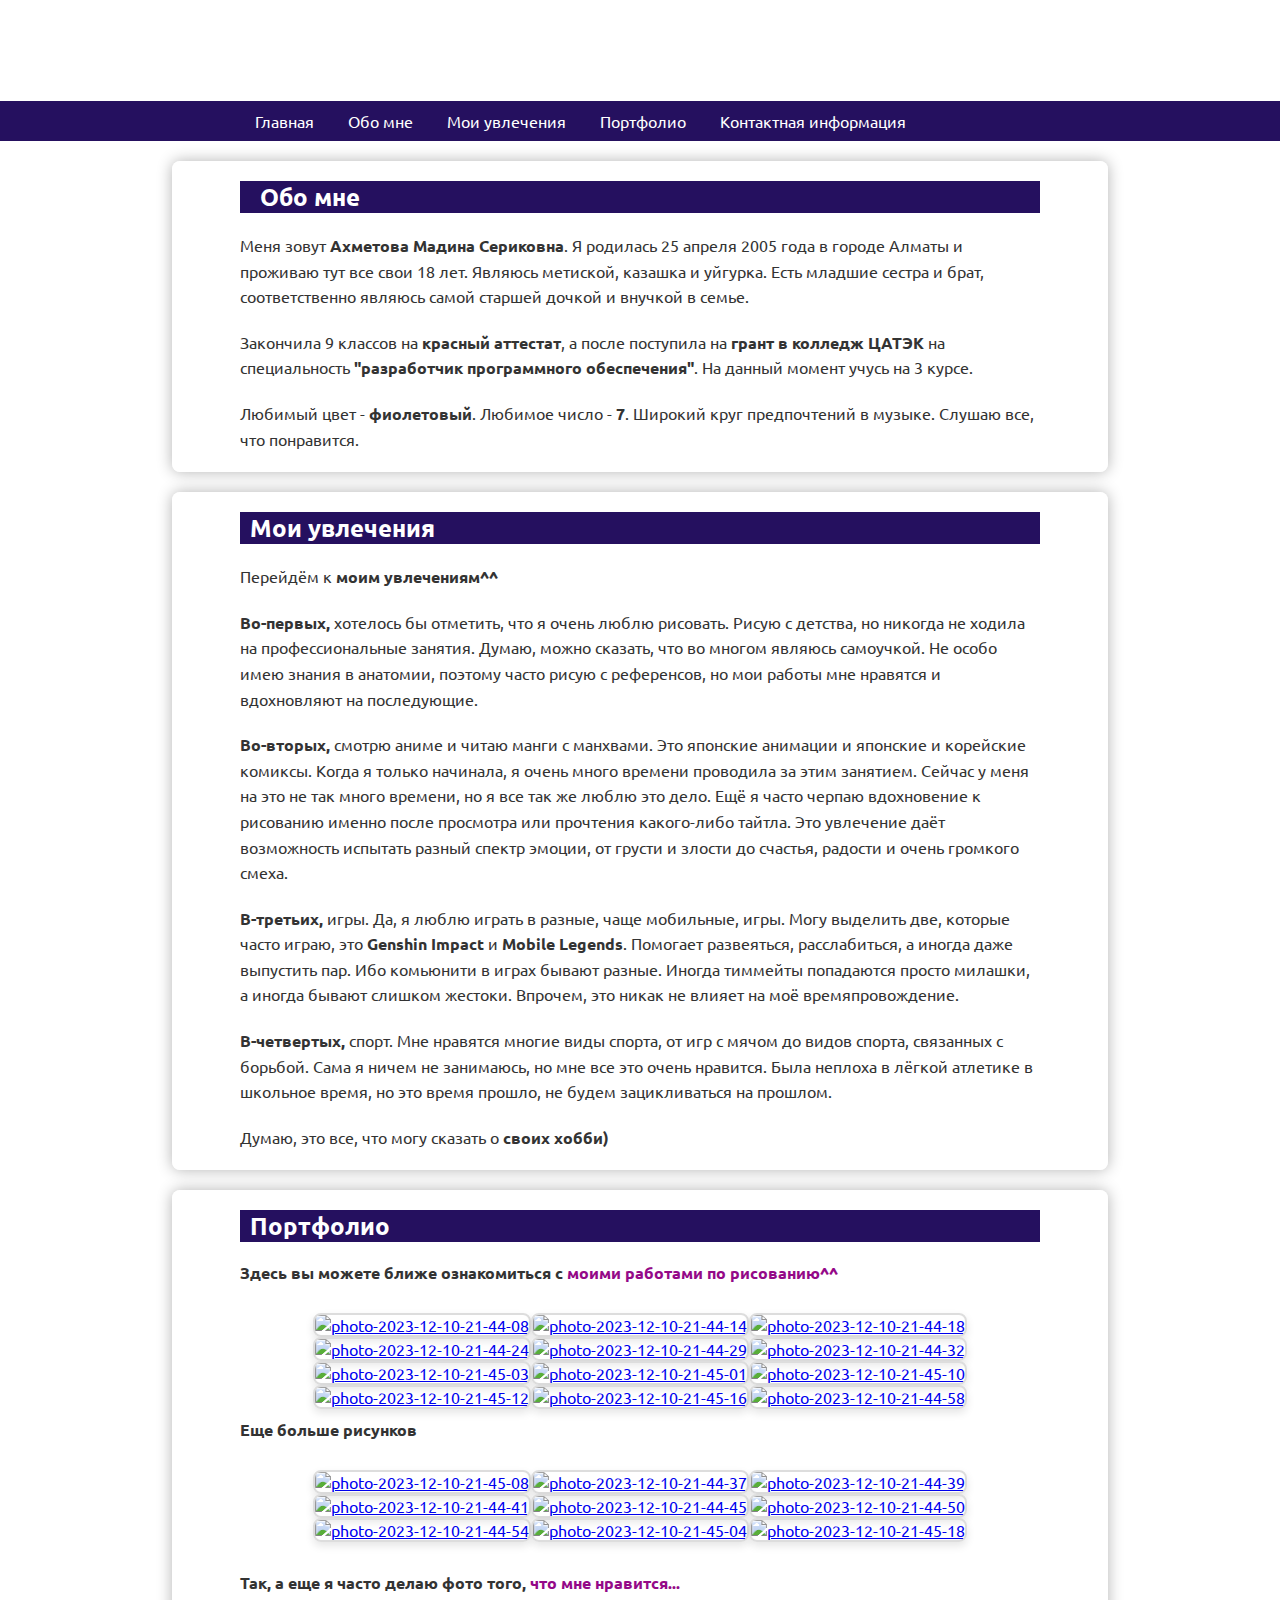
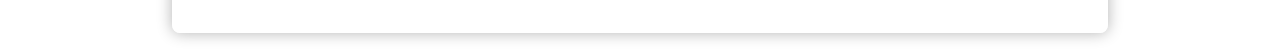
==== index.html @ 6e375db9 "Add files via upload" ====
<!DOCTYPE html>
<html lang="en">
<head>
    <meta charset="UTF-8">
    <meta name="viewport" content="width=device-width, initial-scale=1.0">
    <link rel="stylesheet" href="/style.css">
    <link rel="preconnect" href="https://fonts.googleapis.com">
    <link rel="preconnect" href="https://fonts.gstatic.com" crossorigin>
    <link href="https://fonts.googleapis.com/css2?family=Barlow:wght@200&family=Ubuntu:wght@300&display=swap" rel="stylesheet">
    <title>MadiSite</title>
    <style>
        *,
        ::after,
        ::before {
            margin: 0;
            padding: 0;
        }

        body {
            font-family: 'Barlow', sans-serif;
            font-family: 'Ubuntu', sans-serif;
            margin: 0;
            padding: 0;
            background-image: url(https://storage.picsave.pp.ua/cluster1/origin/8ccb4ec4225b290726ae9be975220ff4.jpg);
            background-size: cover;
            background-position: center;
            background-attachment: fixed;
            color: #333333;
        }

        header, nav, section {
            margin: 0;
        }

        .container {
            max-width: 800px;
            margin: 0 auto;
        }
    </style>
</head>
<body>
    <div class="main-container">
        <header>
            <div class="start">
                <a name="header"></a>
                <h1>Welcome To My Site!</h1>
                <p>Здесь вы можете ознакомиться с информацией обо мне^^</p>
            </div>
        </header>
        <nav>
            <div class="container">
                <div class="nav-sticky">
                    <a href="#header">Главная</a>
                    <a href="#aboutme">Обо мне</a>
                    <a href="#hobbies">Мои увлечения</a>
                    <a href="#portfolio">Портфолио</a>
                    <a href="">Контактная информация</a>
                </div>
            </div>
        </nav>
        <section class="aboutMe">
            <div class="container">
                <div class="section1">
                    <a name="aboutme"></a>
                    <img src="https://i.ibb.co.com/LPTYvsm/msg1839695130-19694.jpg" alt="">
                    <h2>Обо мне</h2><br>
                    <p>Меня зовут <b>Ахметова Мадина Сериковна</b>. Я родилась 25 апреля 2005 года в городе Алматы и проживаю тут все свои 18 лет. Являюсь метиской, казашка и уйгурка. Есть младшие сестра и брат, соответственно являюсь самой старшей дочкой и внучкой в семье. </p><br>
                    <p>Закончила 9 классов на <b>красный аттестат</b>, а после поступила на <b>грант в колледж ЦАТЭК</b> на специальность <b>"разработчик программного обеспечения"</b>. На данный момент учусь на 3 курсе.</p><br>
                    <p>Любимый цвет - <b>фиолетовый</b>. Любимое число - <b>7</b>. Широкий круг предпочтений в музыке. Слушаю все, что понравится.</p>
                </div>
            </div>
        </section>
        <section class="myHobbies">
            <div class="container">
                <div class="section2">
                    <a name="hobbies"></a>
                    <h2>Мои увлечения</h2><br>
                    <p>Перейдём к <b>моим увлечениям^^</b></p><br>
                    <p><b>Во-первых,</b> хотелось бы отметить, что я очень люблю рисовать. Рисую с детства,  но никогда не ходила на профессиональные занятия. Думаю, можно сказать, что во многом являюсь самоучкой. Не особо имею знания в анатомии, поэтому часто рисую с референсов, но мои работы мне нравятся и вдохновляют на последующие.</p><br>
                    <p><b>Во-вторых,</b> смотрю аниме и читаю манги с манхвами. Это японские анимации и японские и корейские комиксы. Когда я только начинала, я очень много времени проводила за этим занятием. Сейчас у меня на это не так много времени, но я все так же люблю это дело. Ещё я часто черпаю вдохновение к рисованию именно после просмотра или прочтения какого-либо тайтла. Это увлечение даёт возможность испытать разный спектр эмоции, от грусти и злости до счастья, радости и очень громкого смеха.</p><br>
                    <p><b>В-третьих,</b> игры. Да, я люблю играть в разные, чаще мобильные, игры. Могу выделить две, которые часто играю, это <b>Genshin Impact</b> и <b>Mobile Legends</b>. Помогает развеяться, расслабиться, а иногда даже выпустить пар. Ибо комьюнити в играх бывают разные. Иногда тиммейты попадаются просто милашки, а иногда бывают слишком жестоки. Впрочем,  это никак не влияет на моё времяпровождение.</p><br>
                    <p><b>В-четвертых,</b> спорт. Мне нравятся многие виды спорта, от игр с мячом до видов спорта, связанных с борьбой. Сама я ничем не занимаюсь, но мне все это очень нравится. Была неплоха в лёгкой атлетике в школьное время, но это время прошло, не будем зацикливаться на прошлом.</p><br>
                    <p>Думаю, это все, что могу сказать о <b>своих хобби)</b></p>
                </div>
            </div>
        </section>
        <section class="portfolio">
            <div class="container">
                <div class="section3">
                    <a name="portfolio"></a>
                    <h2>Портфолио</h2><br>
                    <h4>Здесь вы можете ближе ознакомиться с <span style="color: #940988;">моими работами по рисованию^^</span></h4><br>
                    <div class="galleryOne">
                        <a href="https://ibb.co.com/3FRXvdN"><img src="https://i.ibb.co.com/jwJKzfM/photo-2023-12-10-21-44-08.jpg" alt="photo-2023-12-10-21-44-08"></a>
                        <a href="https://ibb.co.com/hLr9Zsb"><img src="https://i.ibb.co.com/QphQC9L/photo-2023-12-10-21-44-14.jpg" alt="photo-2023-12-10-21-44-14"></a>
                        <a href="https://ibb.co.com/G3V19DJ"><img src="https://i.ibb.co.com/sJFDC4P/photo-2023-12-10-21-44-18.jpg" alt="photo-2023-12-10-21-44-18"></a>
                        <a href="https://ibb.co.com/KrSczLb"><img src="https://i.ibb.co.com/4V3wgYK/photo-2023-12-10-21-44-24.jpg" alt="photo-2023-12-10-21-44-24"></a>
                        <a href="https://ibb.co.com/BCTShPD"><img src="https://i.ibb.co.com/ZMckQJs/photo-2023-12-10-21-44-29.jpg" alt="photo-2023-12-10-21-44-29"></a>
                        <a href="https://ibb.co.com/d4qVRBn"><img src="https://i.ibb.co.com/b5ZCk1p/photo-2023-12-10-21-44-32.jpg" alt="photo-2023-12-10-21-44-32"></a>
                        <a href="https://ibb.co.com/2sVt7sD"><img src="https://i.ibb.co.com/rc86GcC/photo-2023-12-10-21-45-03.jpg" alt="photo-2023-12-10-21-45-03"></a>
                        <a href="https://ibb.co.com/8cHqb8k"><img src="https://i.ibb.co.com/NSM5rYR/photo-2023-12-10-21-45-01.jpg" alt="photo-2023-12-10-21-45-01"></a>
                        <a href="https://ibb.co.com/TTVrGHM"><img src="https://i.ibb.co.com/kyRMTh2/photo-2023-12-10-21-45-10.jpg" alt="photo-2023-12-10-21-45-10"></a>
                        <a href="https://ibb.co.com/dMPx232"><img src="https://i.ibb.co.com/nm7tcVc/photo-2023-12-10-21-45-12.jpg" alt="photo-2023-12-10-21-45-12"></a>
                        <a href="https://ibb.co.com/HX2h7V2"><img src="https://i.ibb.co.com/vDBX1HB/photo-2023-12-10-21-45-16.jpg" alt="photo-2023-12-10-21-45-16"></a>
                        <a href="https://ibb.co.com/QQLXwst"><img src="https://i.ibb.co.com/yPtVjL7/photo-2023-12-10-21-44-58.jpg" alt="photo-2023-12-10-21-44-58"></a>
                    </div>
                    <h4>Еще больше рисунков</h4><br>
                    <div class="galleryTwo">
                        <a href="https://ibb.co.com/qprmQW7"><img src="https://i.ibb.co.com/L1Z97JY/photo-2023-12-10-21-45-08.jpg" alt="photo-2023-12-10-21-45-08"></a>
                        <a href="https://ibb.co.com/D4m4D0F"><img src="https://i.ibb.co.com/5TCTWb3/photo-2023-12-10-21-44-37.jpg" alt="photo-2023-12-10-21-44-37"></a>
                        <a href="https://ibb.co.com/jH4CMt0"><img src="https://i.ibb.co.com/M9NzVdw/photo-2023-12-10-21-44-39.jpg" alt="photo-2023-12-10-21-44-39"></a>
                        <a href="https://ibb.co.com/gSFt5SY"><img src="https://i.ibb.co.com/HtpGWtZ/photo-2023-12-10-21-44-41.jpg" alt="photo-2023-12-10-21-44-41"></a>
                        <a href="https://ibb.co.com/B4Zrtx6"><img src="https://i.ibb.co.com/8z5d0px/photo-2023-12-10-21-44-45.jpg" alt="photo-2023-12-10-21-44-45"></a>
                        <a href="https://ibb.co.com/ZYcQrPz"><img src="https://i.ibb.co.com/P912ynG/photo-2023-12-10-21-44-50.jpg" alt="photo-2023-12-10-21-44-50"></a>
                        <a href="https://ibb.co.com/B41GN9z"><img src="https://i.ibb.co.com/DGqYpZV/photo-2023-12-10-21-44-54.jpg" alt="photo-2023-12-10-21-44-54"></a>
                        <a href="https://ibb.co.com/VwRgFHv"><img src="https://i.ibb.co.com/1z1rCs9/photo-2023-12-10-21-45-04.jpg" alt="photo-2023-12-10-21-45-04"></a>
                        <a href="https://ibb.co.com/2YjGmjv"><img src="https://i.ibb.co.com/FqBRNB5/photo-2023-12-10-21-45-18.jpg" alt="photo-2023-12-10-21-45-18"></a>
                    </div><br>
                    <h4>Так, а еще я часто делаю фото того, <span style="color: #940988;">что мне нравится...</span></h4><br>
                    <div class="galleryThree">
                        
                    </div>
                </div>
            </div>
        </section>
    </div>
</body>
</html>
---- style.css ----
header {
    color: #fff;
    text-align: center;
    padding: 20px;
}

nav {
    background-color: #25105f;
    color: #fff;
    padding: 10px;
    position: sticky;
    top: 0;
    z-index: 100;
    margin: 0!important;
}

nav a {
    color: #fff;
    text-decoration: none;
    margin: 0 15px;
}

nav a:hover {
    color: skyblue;
}

.aboutMe, .myHobbies, .portfolio{
    width: 70%;
    margin: 20px auto;
    background-color: #ffffffbd;
    padding: 20px;
    border-radius: 8px;
    box-shadow: 0 0 15px rgba(0, 0, 0, 0.301);
}

.aboutMe h2, .myHobbies h2, .portfolio h2 {
    background-color: #25105f;
    color: #fff;
    padding: 0 10px;
}

.aboutMe p, .myHobbies p {
    line-height: 1.6;
}

.section1 img {
    float: left;
    margin-top: 30px;
    margin-right: 20px;
    border-radius: 30%;
    box-shadow: 0 0 15px rgba(31, 14, 107, 0.623);
}

.galleryOne, .galleryTwo {
    display: flex;
    flex-wrap: wrap;
    justify-content: center;
}

.galleryOne, .galleryTwo {
    margin: 10px;
    text-decoration: none;
    transition: transform 0.5s ease-in-out;
}

.galleryOne img {
    max-width: 250px;
    height: auto;
    border: 2px solid #ddd;
    border-radius: 8px;
    box-shadow: 0 4px 8px rgba(0, 0, 0, 0.1);
}

.galleryTwo img {
    max-width: 250px;
    height: auto;
    border: 2px solid #ddd;
    border-radius: 8px;
    box-shadow: 0 4px 8px rgba(0, 0, 0, 0.1);
}

.galleryOne a:hover, .galleryTwo a:hover{
    transform: scale(1.1);
}

/* span {
    color: #940988;
} */

footer {
    text-align: center;
    padding: 20px;
    background-color: #333;
    color: #fff;
}
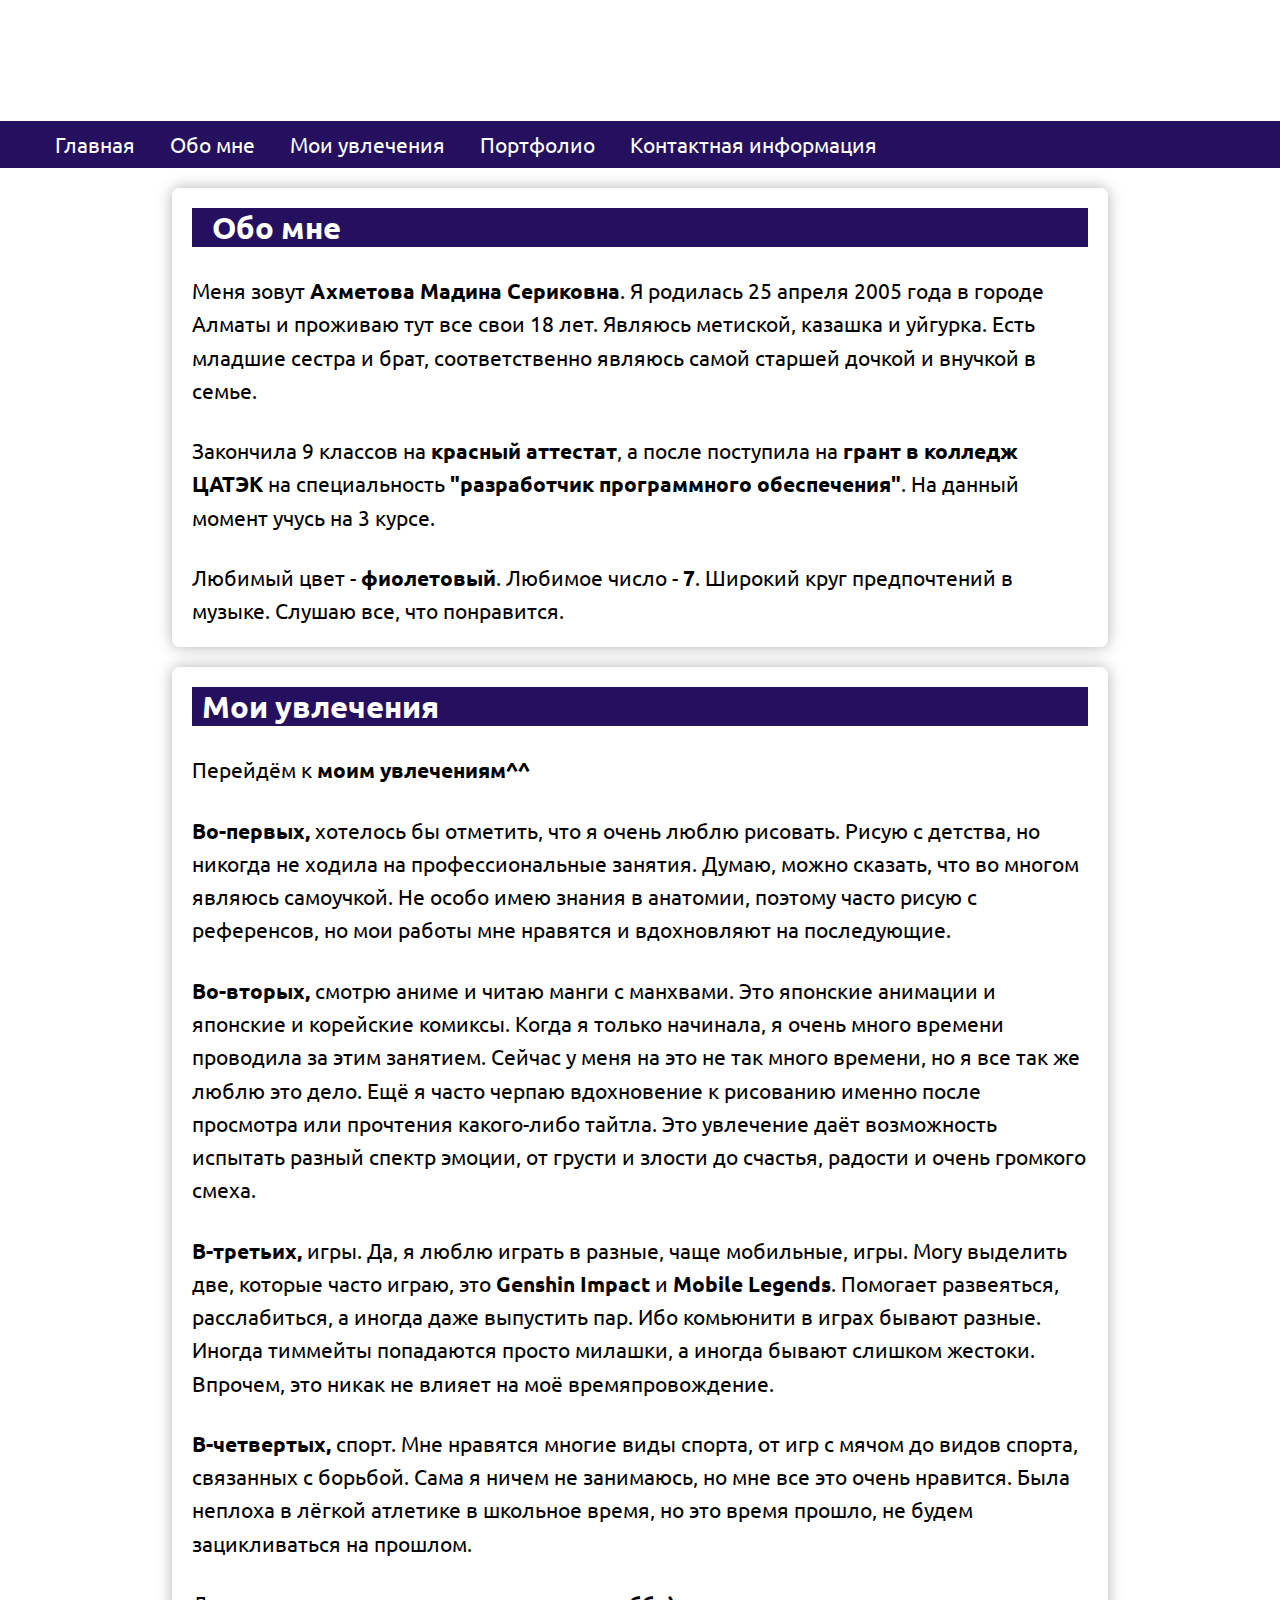
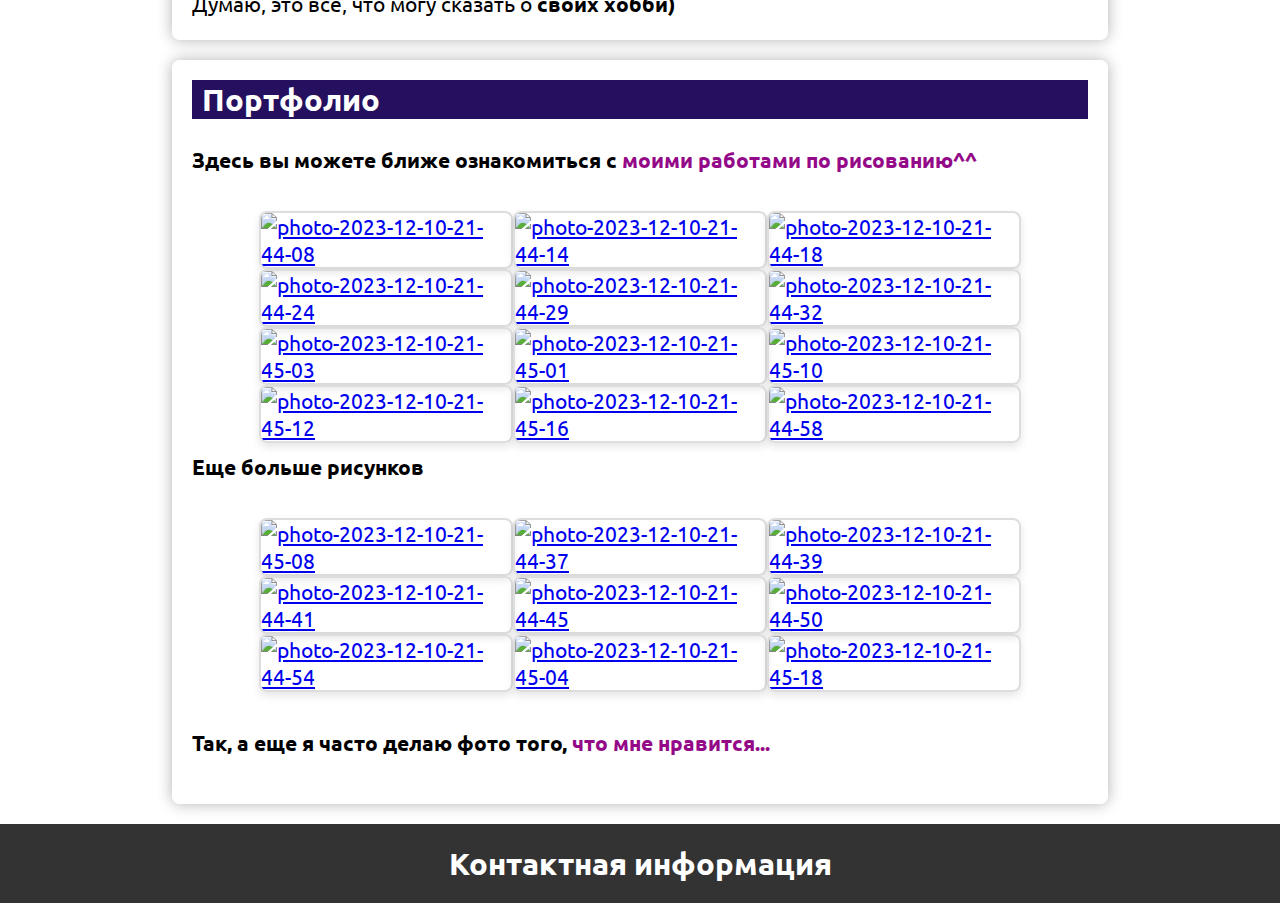
==== commit 7f6dda82: "Update index.html" ====
--- a/index.html
+++ b/index.html
@@ -6,7 +6,7 @@
     <link rel="stylesheet" href="/style.css">
     <link rel="preconnect" href="https://fonts.googleapis.com">
     <link rel="preconnect" href="https://fonts.gstatic.com" crossorigin>
-    <link href="https://fonts.googleapis.com/css2?family=Barlow:wght@200&family=Ubuntu:wght@300&display=swap" rel="stylesheet">
+    <link href="https://fonts.googleapis.com/css2?family=Barlow:wght@200;400;500&family=Nunito:wght@300&family=Ubuntu:wght@300&display=swap" rel="stylesheet">
     <title>MadiSite</title>
     <style>
         *,
@@ -18,14 +18,16 @@
 
         body {
             font-family: 'Barlow', sans-serif;
+            font-family: 'Nunito', sans-serif;
             font-family: 'Ubuntu', sans-serif;
             margin: 0;
             padding: 0;
             background-image: url(https://storage.picsave.pp.ua/cluster1/origin/8ccb4ec4225b290726ae9be975220ff4.jpg);
+            font-size: 1.3em;
             background-size: cover;
             background-position: center;
             background-attachment: fixed;
-            color: #333333;
+            color: #000000;
         }
 
         header, nav, section {
@@ -33,7 +35,7 @@
         }
 
         .container {
-            max-width: 800px;
+            max-width: 1200px;
             margin: 0 auto;
         }
     </style>
@@ -54,7 +56,7 @@
                     <a href="#aboutme">Обо мне</a>
                     <a href="#hobbies">Мои увлечения</a>
                     <a href="#portfolio">Портфолио</a>
-                    <a href="">Контактная информация</a>
+                    <a href="#contact">Контактная информация</a>
                 </div>
             </div>
         </nav>
@@ -123,6 +125,16 @@
                 </div>
             </div>
         </section>
+
+        <footer>
+            <div class="end">
+                <div class="container">
+                    <a name="contact"></a>
+                    <h2>Контактная информация</h2>
+                    
+                </div>
+            </div>
+        </footer>
     </div>
 </body>
-</html>+</html>
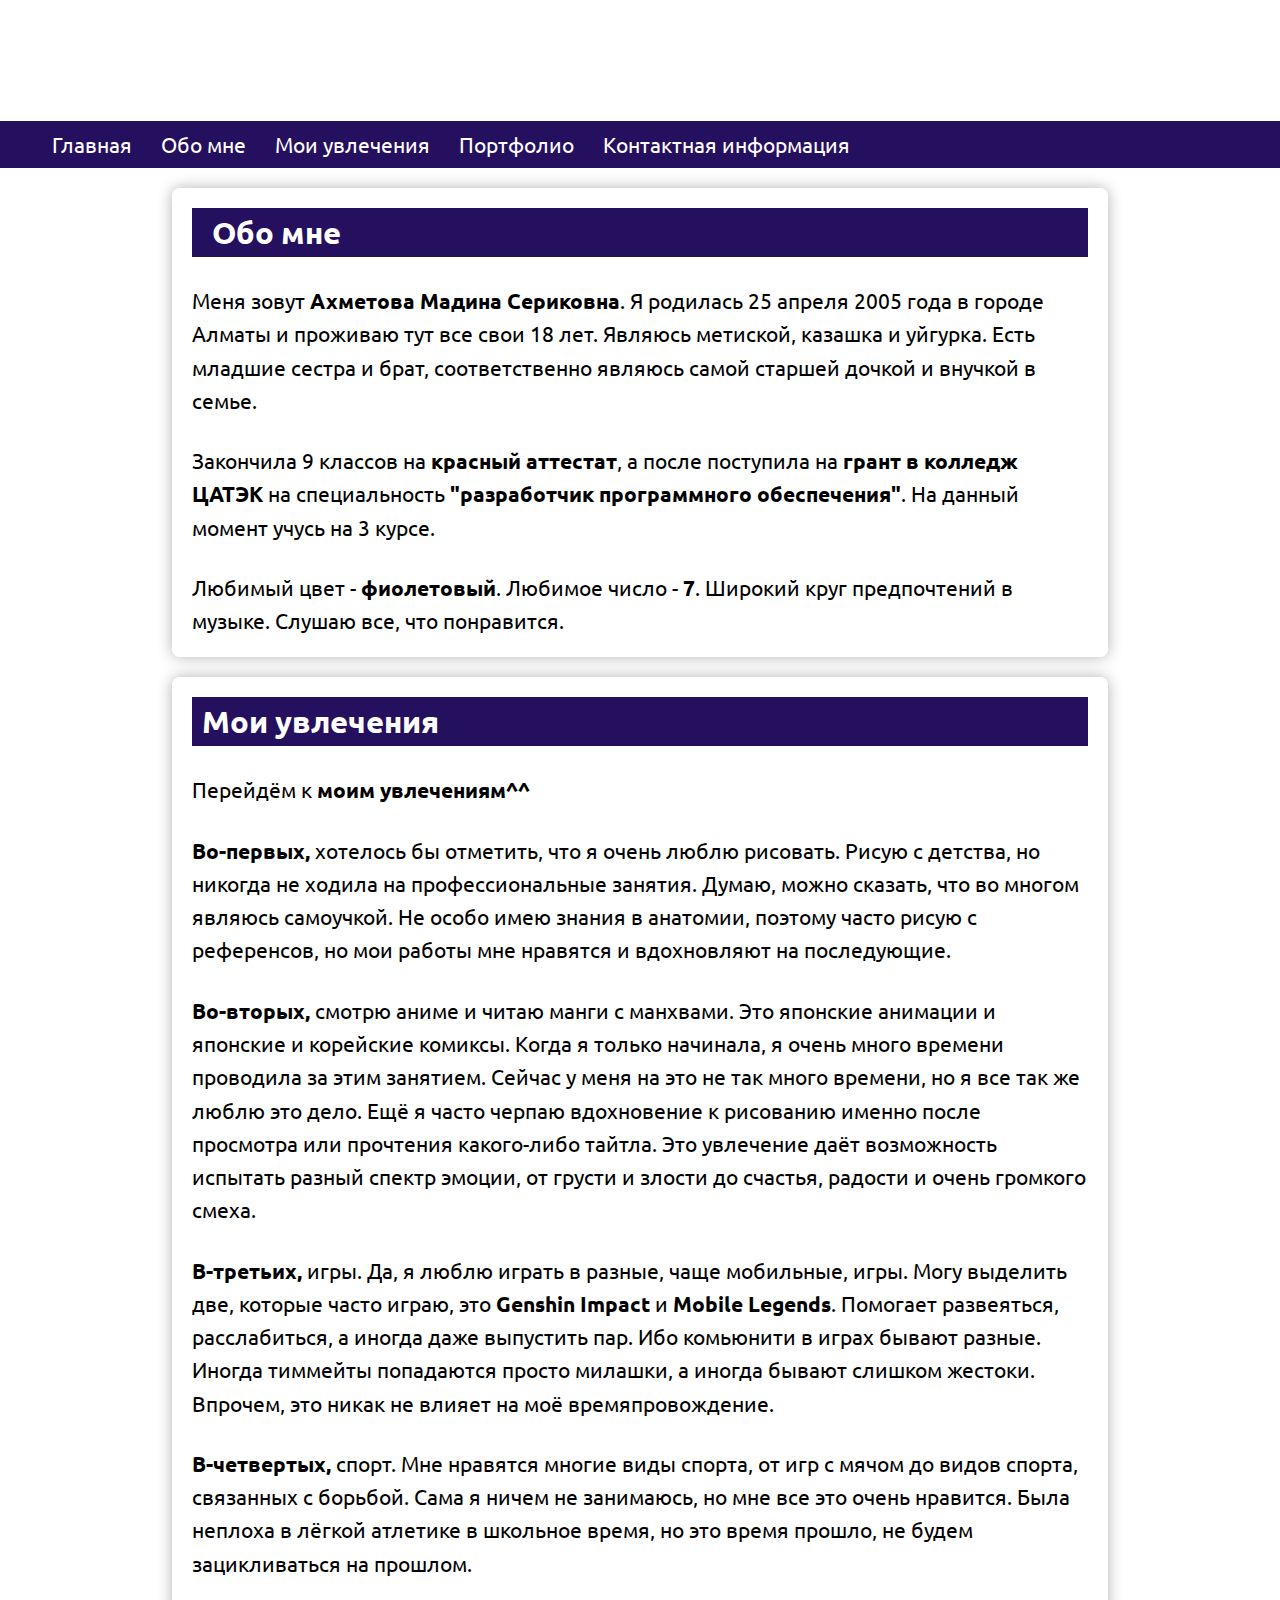
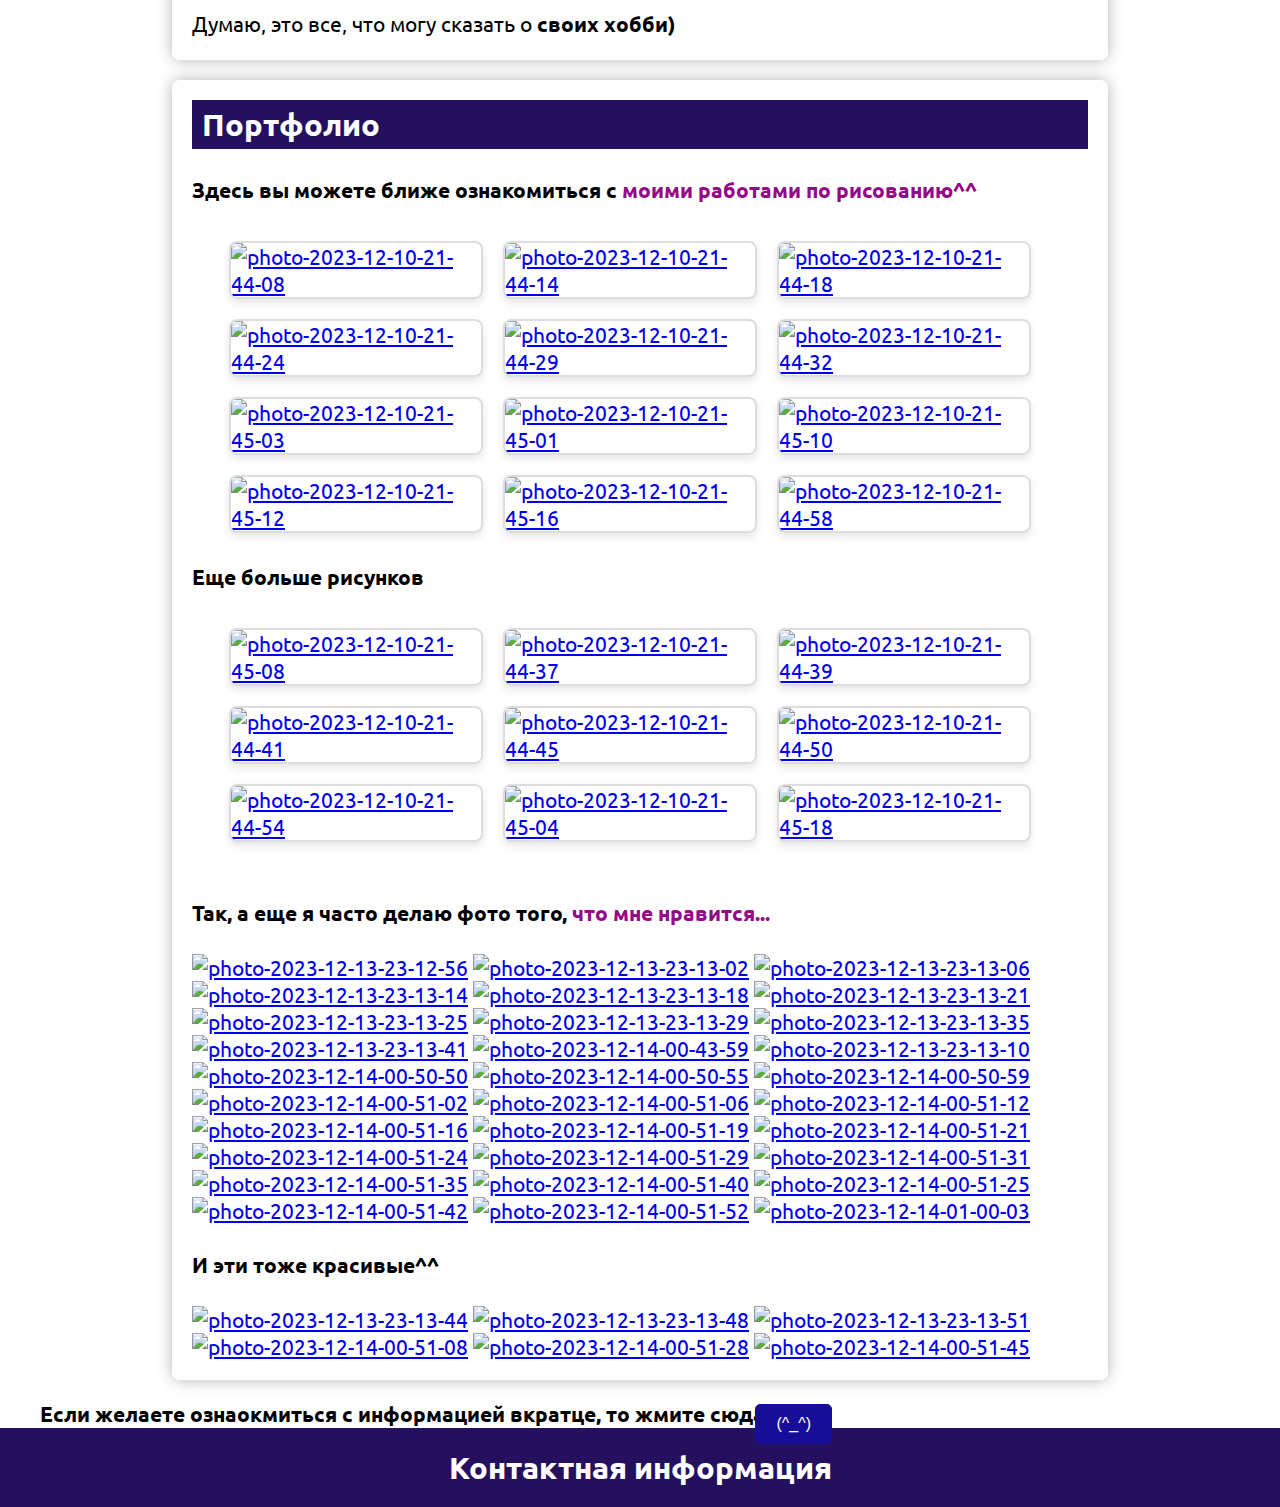
==== commit b0e4d9ad: "Update index.html" ====
--- a/index.html
+++ b/index.html
@@ -38,6 +38,25 @@
             max-width: 1200px;
             margin: 0 auto;
         }
+
+        button {
+            position: absolute;
+            top: 15%;
+            right: 35%;
+            padding: 10px 20px;
+            font-size: 16px;
+            background-color: #160d99;
+            color: white;
+            border: 1px solid #160d99;
+            border-radius: 5px;
+            cursor: pointer;
+            transition: 0.5s;
+        }
+
+        button:hover {
+            background-color: #3c3692; 
+            transform: scale(1.05);
+        }
     </style>
 </head>
 <body>
@@ -80,7 +99,7 @@
                     <p>Перейдём к <b>моим увлечениям^^</b></p><br>
                     <p><b>Во-первых,</b> хотелось бы отметить, что я очень люблю рисовать. Рисую с детства,  но никогда не ходила на профессиональные занятия. Думаю, можно сказать, что во многом являюсь самоучкой. Не особо имею знания в анатомии, поэтому часто рисую с референсов, но мои работы мне нравятся и вдохновляют на последующие.</p><br>
                     <p><b>Во-вторых,</b> смотрю аниме и читаю манги с манхвами. Это японские анимации и японские и корейские комиксы. Когда я только начинала, я очень много времени проводила за этим занятием. Сейчас у меня на это не так много времени, но я все так же люблю это дело. Ещё я часто черпаю вдохновение к рисованию именно после просмотра или прочтения какого-либо тайтла. Это увлечение даёт возможность испытать разный спектр эмоции, от грусти и злости до счастья, радости и очень громкого смеха.</p><br>
-                    <p><b>В-третьих,</b> игры. Да, я люблю играть в разные, чаще мобильные, игры. Могу выделить две, которые часто играю, это <b>Genshin Impact</b> и <b>Mobile Legends</b>. Помогает развеяться, расслабиться, а иногда даже выпустить пар. Ибо комьюнити в играх бывают разные. Иногда тиммейты попадаются просто милашки, а иногда бывают слишком жестоки. Впрочем,  это никак не влияет на моё времяпровождение.</p><br>
+                    <p><b>В-третьих,</b> игры. Да, я люблю играть в разные, чаще мобильные, игры. Могу выделить две, которые часто играю, это <span id="firstG"><b>Genshin Impact</b></span> и <span id="secondG"><b>Mobile Legends</b></span>. Помогает развеяться, расслабиться, а иногда даже выпустить пар. Ибо комьюнити в играх бывают разные. Иногда тиммейты попадаются просто милашки, а иногда бывают слишком жестоки. Впрочем,  это никак не влияет на моё времяпровождение.</p><br>
                     <p><b>В-четвертых,</b> спорт. Мне нравятся многие виды спорта, от игр с мячом до видов спорта, связанных с борьбой. Сама я ничем не занимаюсь, но мне все это очень нравится. Была неплоха в лёгкой атлетике в школьное время, но это время прошло, не будем зацикливаться на прошлом.</p><br>
                     <p>Думаю, это все, что могу сказать о <b>своих хобби)</b></p>
                 </div>
@@ -120,12 +139,54 @@
                     </div><br>
                     <h4>Так, а еще я часто делаю фото того, <span style="color: #940988;">что мне нравится...</span></h4><br>
                     <div class="galleryThree">
-                        
+                        <a href="https://ibb.co.com/hMT35rY"><img src="https://i.ibb.co.com/59JbDCK/photo-2023-12-13-23-12-56.jpg" alt="photo-2023-12-13-23-12-56"></a>
+                        <a href="https://ibb.co.com/SNHx9Tk"><img src="https://i.ibb.co.com/hsrMt5G/photo-2023-12-13-23-13-02.jpg" alt="photo-2023-12-13-23-13-02"></a>
+                        <a href="https://ibb.co.com/BPNVrDN"><img src="https://i.ibb.co.com/Ct25Md2/photo-2023-12-13-23-13-06.jpg" alt="photo-2023-12-13-23-13-06"></a>
+                        <a href="https://ibb.co.com/YTDTnGs"><img src="https://i.ibb.co.com/Qj8jSGw/photo-2023-12-13-23-13-14.jpg" alt="photo-2023-12-13-23-13-14"></a>
+                        <a href="https://ibb.co.com/BKz6jHN"><img src="https://i.ibb.co.com/Tqv0RDL/photo-2023-12-13-23-13-18.jpg" alt="photo-2023-12-13-23-13-18"></a>
+                        <a href="https://ibb.co.com/gSwBHSt"><img src="https://i.ibb.co.com/sKQMkKs/photo-2023-12-13-23-13-21.jpg" alt="photo-2023-12-13-23-13-21"></a>
+                        <a href="https://ibb.co.com/9bYhM15"><img src="https://i.ibb.co.com/k4cJdwC/photo-2023-12-13-23-13-25.jpg" alt="photo-2023-12-13-23-13-25"></a>
+                        <a href="https://ibb.co.com/hFXsTNS"><img src="https://i.ibb.co.com/s95jX4Z/photo-2023-12-13-23-13-29.jpg" alt="photo-2023-12-13-23-13-29"></a>
+                        <a href="https://ibb.co.com/YtdrwL0"><img src="https://i.ibb.co.com/gDWnhR4/photo-2023-12-13-23-13-35.jpg" alt="photo-2023-12-13-23-13-35"></a>
+                        <a href="https://ibb.co.com/JxvbXsk"><img src="https://i.ibb.co.com/LQxq4Zp/photo-2023-12-13-23-13-41.jpg" alt="photo-2023-12-13-23-13-41"></a>
+                        <a href="https://ibb.co.com/w7pVHVC"><img src="https://i.ibb.co.com/kJqjnj0/photo-2023-12-14-00-43-59.jpg" alt="photo-2023-12-14-00-43-59"></a>
+                        <a href="https://ibb.co.com/GPVBzVX"><img src="https://i.ibb.co.com/cTNM4NP/photo-2023-12-13-23-13-10.jpg" alt="photo-2023-12-13-23-13-10"></a>
+                        <a href="https://ibb.co.com/YXmDNxf"><img src="https://i.ibb.co.com/PMKTrd1/photo-2023-12-14-00-50-50.jpg" alt="photo-2023-12-14-00-50-50"></a>
+                        <a href="https://ibb.co.com/64KY7Lf"><img src="https://i.ibb.co.com/Q6W93t1/photo-2023-12-14-00-50-55.jpg" alt="photo-2023-12-14-00-50-55"></a>
+                        <a href="https://ibb.co.com/TYyxy56"><img src="https://i.ibb.co.com/sb7d7rn/photo-2023-12-14-00-50-59.jpg" alt="photo-2023-12-14-00-50-59"></a>
+                        <a href="https://ibb.co.com/hC8JjVS"><img src="https://i.ibb.co.com/SJv48Bz/photo-2023-12-14-00-51-02.jpg" alt="photo-2023-12-14-00-51-02"></a>
+                        <a href="https://ibb.co.com/ThCmQZk"><img src="https://i.ibb.co.com/ryW4Bgm/photo-2023-12-14-00-51-06.jpg" alt="photo-2023-12-14-00-51-06"></a>
+                        <a href="https://ibb.co.com/WcsLQk2"><img src="https://i.ibb.co.com/2j5Twvk/photo-2023-12-14-00-51-12.jpg" alt="photo-2023-12-14-00-51-12"></a>
+                        <a href="https://ibb.co.com/zNhqm37"><img src="https://i.ibb.co.com/g6Mkr0P/photo-2023-12-14-00-51-16.jpg" alt="photo-2023-12-14-00-51-16"></a>
+                        <a href="https://ibb.co.com/bzSWsK5"><img src="https://i.ibb.co.com/xJpC17q/photo-2023-12-14-00-51-19.jpg" alt="photo-2023-12-14-00-51-19"></a>
+                        <a href="https://ibb.co.com/YTnSGQz"><img src="https://i.ibb.co.com/G3YDjpK/photo-2023-12-14-00-51-21.jpg" alt="photo-2023-12-14-00-51-21"></a>
+                        <a href="https://ibb.co.com/4Nm78tz"><img src="https://i.ibb.co.com/tCm4qKg/photo-2023-12-14-00-51-24.jpg" alt="photo-2023-12-14-00-51-24"></a>
+                        <a href="https://ibb.co.com/Rg3jZ5H"><img src="https://i.ibb.co.com/ZfB2tZT/photo-2023-12-14-00-51-29.jpg" alt="photo-2023-12-14-00-51-29"></a>
+                        <a href="https://ibb.co.com/mBzH6qx"><img src="https://i.ibb.co.com/thCb8sd/photo-2023-12-14-00-51-31.jpg" alt="photo-2023-12-14-00-51-31"></a>
+                        <a href="https://ibb.co.com/88kS5p9"><img src="https://i.ibb.co.com/x5ZRj06/photo-2023-12-14-00-51-35.jpg" alt="photo-2023-12-14-00-51-35"></a>
+                        <a href="https://ibb.co.com/bXWYYgS"><img src="https://i.ibb.co.com/NKVff68/photo-2023-12-14-00-51-40.jpg" alt="photo-2023-12-14-00-51-40"></a>
+                        <a href="https://ibb.co.com/dkRfsKx"><img src="https://i.ibb.co.com/mh3Rrzg/photo-2023-12-14-00-51-25.jpg" alt="photo-2023-12-14-00-51-25"></a>
+                        <a href="https://ibb.co.com/Zz1x2r1"><img src="https://i.ibb.co.com/QvjMDVj/photo-2023-12-14-00-51-42.jpg" alt="photo-2023-12-14-00-51-42"></a>
+                        <a href="https://ibb.co.com/8stnWSb"><img src="https://i.ibb.co.com/LRHDL2r/photo-2023-12-14-00-51-52.jpg" alt="photo-2023-12-14-00-51-52"></a>
+                        <a href="https://ibb.co.com/V22XD3Z"><img src="https://i.ibb.co.com/9ssR2GL/photo-2023-12-14-01-00-03.jpg" alt="photo-2023-12-14-01-00-03"></a>       
+                    </div><br>
+                    <h4>И эти тоже красивые^^</h4><br>
+                    <div class="galleryFour">
+                        <a href="https://ibb.co.com/ChmGK3H"><img src="https://i.ibb.co.com/vZVn46j/photo-2023-12-13-23-13-44.jpg" alt="photo-2023-12-13-23-13-44"></a>
+                        <a href="https://ibb.co.com/9yq31GY"><img src="https://i.ibb.co.com/QY6jTXm/photo-2023-12-13-23-13-48.jpg" alt="photo-2023-12-13-23-13-48"></a>
+                        <a href="https://ibb.co.com/6nwPYKm"><img src="https://i.ibb.co.com/Vj9SVFt/photo-2023-12-13-23-13-51.jpg" alt="photo-2023-12-13-23-13-51"></a>
+                        <a href="https://ibb.co.com/KWcFgZ5"><img src="https://i.ibb.co.com/bXjzVh6/photo-2023-12-14-00-51-08.jpg" alt="photo-2023-12-14-00-51-08"></a>
+                        <a href="https://ibb.co.com/pLmsTwX"><img src="https://i.ibb.co.com/RD5MKbH/photo-2023-12-14-00-51-28.jpg" alt="photo-2023-12-14-00-51-28"></a>
+                        <a href="https://ibb.co.com/ZVG81dx"><img src="https://i.ibb.co.com/rmF6fkH/photo-2023-12-14-00-51-45.jpg" alt="photo-2023-12-14-00-51-45"></a>
                     </div>
                 </div>
             </div>
         </section>
-
+        <section class="shortInfo" style="position: relative;">
+            <div class="container">
+                <h4>Если желаете ознаокмиться с информацией вкратце, то жмите сюда--></h4><button type="button" onclick="window.location.href='tables.html'">(^_^)</button>
+            </div>
+        </section>
         <footer>
             <div class="end">
                 <div class="container">
--- a/style.css
+++ b/style.css
@@ -17,7 +17,7 @@
 nav a {
     color: #fff;
     text-decoration: none;
-    margin: 0 15px;
+    margin: 0 12px;
 }
 
 nav a:hover {
@@ -27,7 +27,7 @@
 .aboutMe, .myHobbies, .portfolio{
     width: 70%;
     margin: 20px auto;
-    background-color: #ffffffbd;
+    background-color: rgba(255, 255, 255, 0.767);
     padding: 20px;
     border-radius: 8px;
     box-shadow: 0 0 15px rgba(0, 0, 0, 0.301);
@@ -36,7 +36,7 @@
 .aboutMe h2, .myHobbies h2, .portfolio h2 {
     background-color: #25105f;
     color: #fff;
-    padding: 0 10px;
+    padding: 5px 10px;
 }
 
 .aboutMe p, .myHobbies p {
@@ -45,7 +45,7 @@
 
 .section1 img {
     float: left;
-    margin-top: 30px;
+    margin-top: 70px;
     margin-right: 20px;
     border-radius: 30%;
     box-shadow: 0 0 15px rgba(31, 14, 107, 0.623);
@@ -64,6 +64,8 @@
 }
 
 .galleryOne img {
+    margin-right: 20px;
+    margin-bottom: 20px;
     max-width: 250px;
     height: auto;
     border: 2px solid #ddd;
@@ -72,6 +74,8 @@
 }
 
 .galleryTwo img {
+    margin-right: 20px;
+    margin-bottom: 20px;
     max-width: 250px;
     height: auto;
     border: 2px solid #ddd;
@@ -83,15 +87,9 @@
     transform: scale(1.1);
 }
 
-/* span {
-    color: #940988;
-} */
-
 footer {
     text-align: center;
     padding: 20px;
-    background-color: #333;
+    background-color: #25105f;
     color: #fff;
 }
-
-
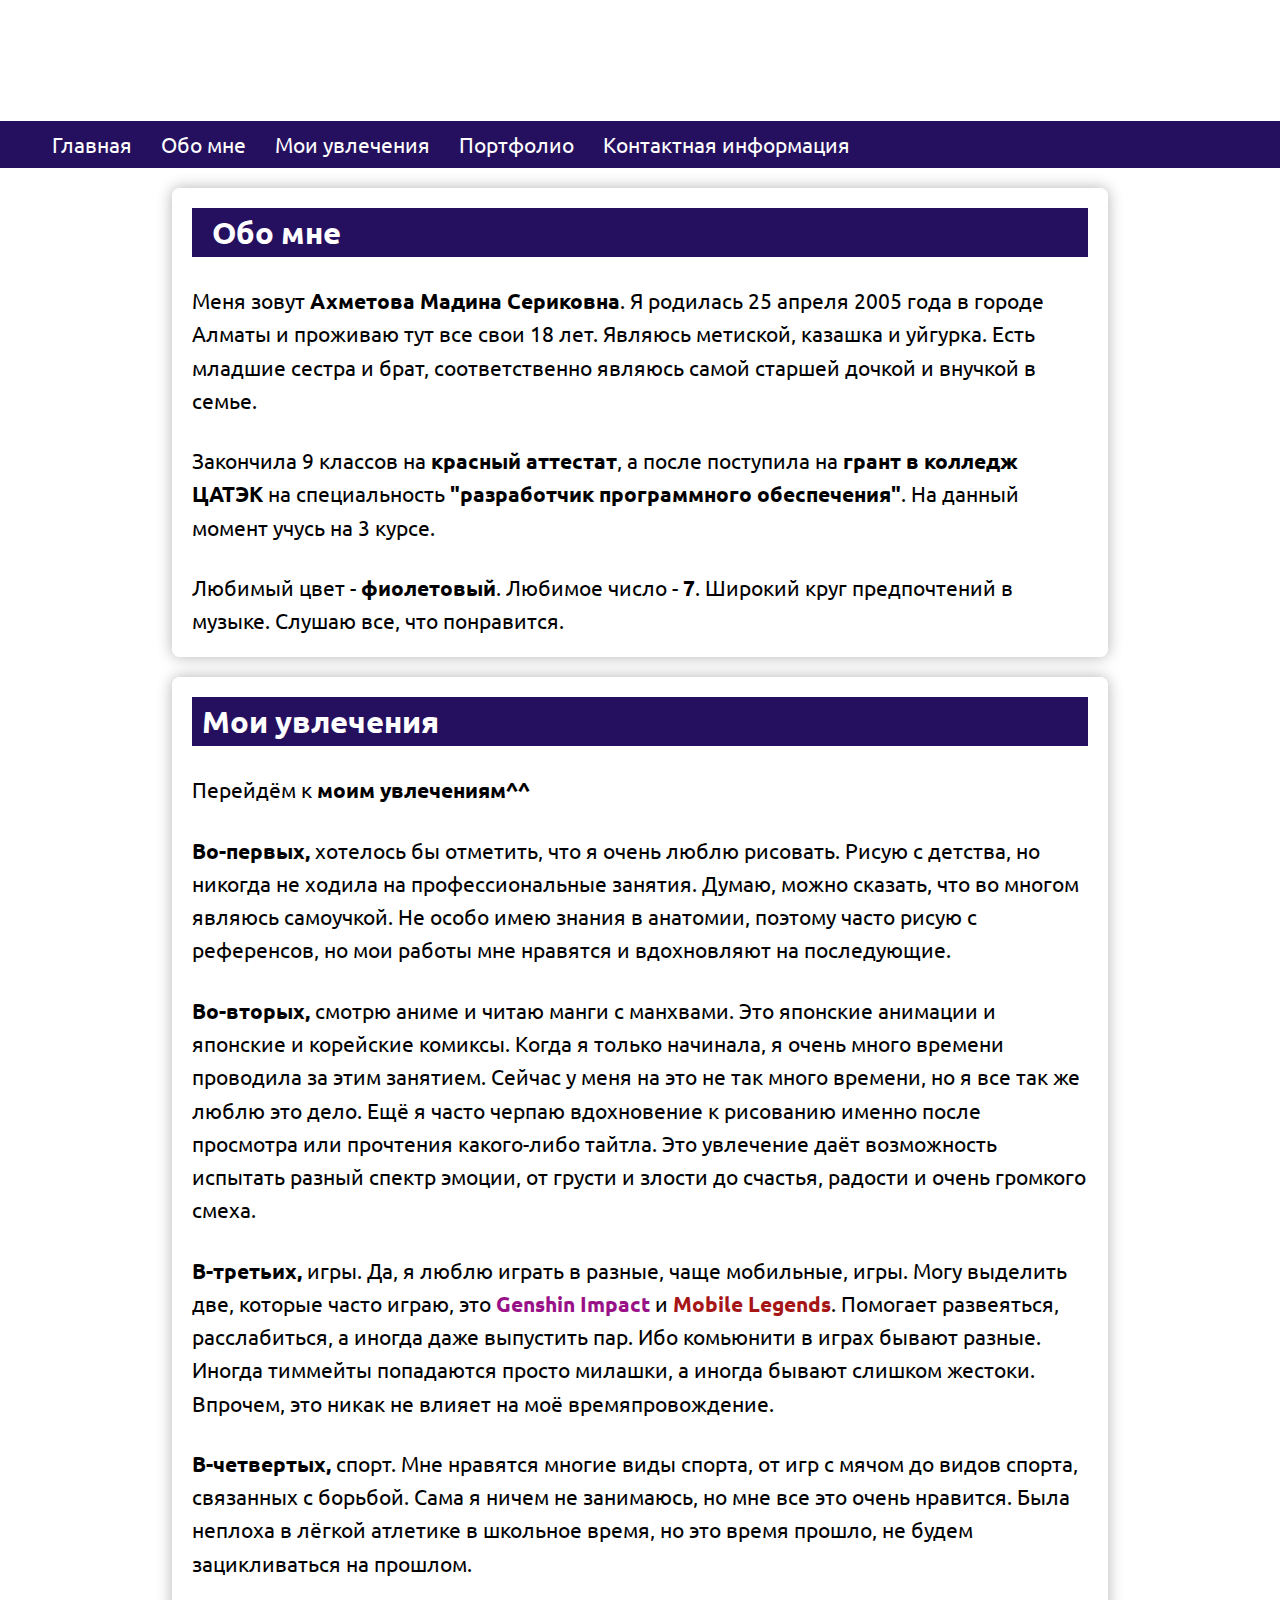
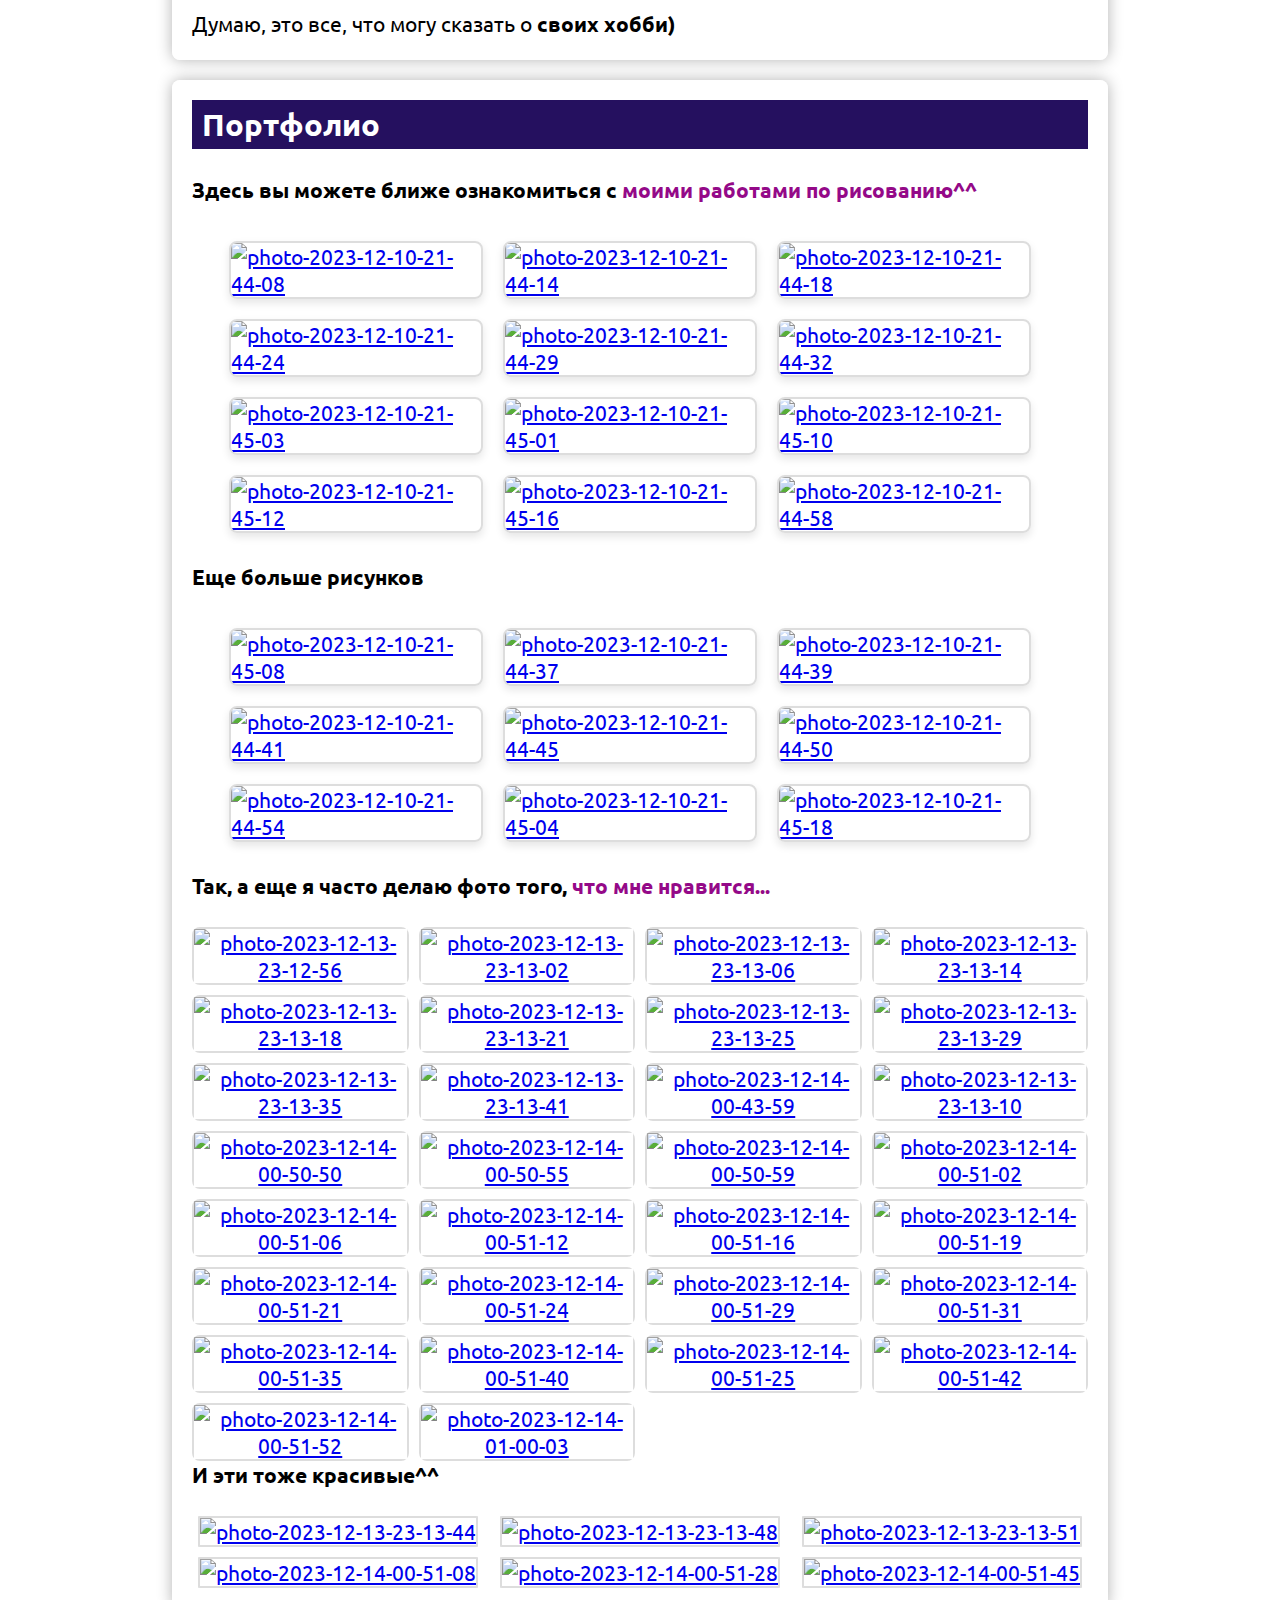
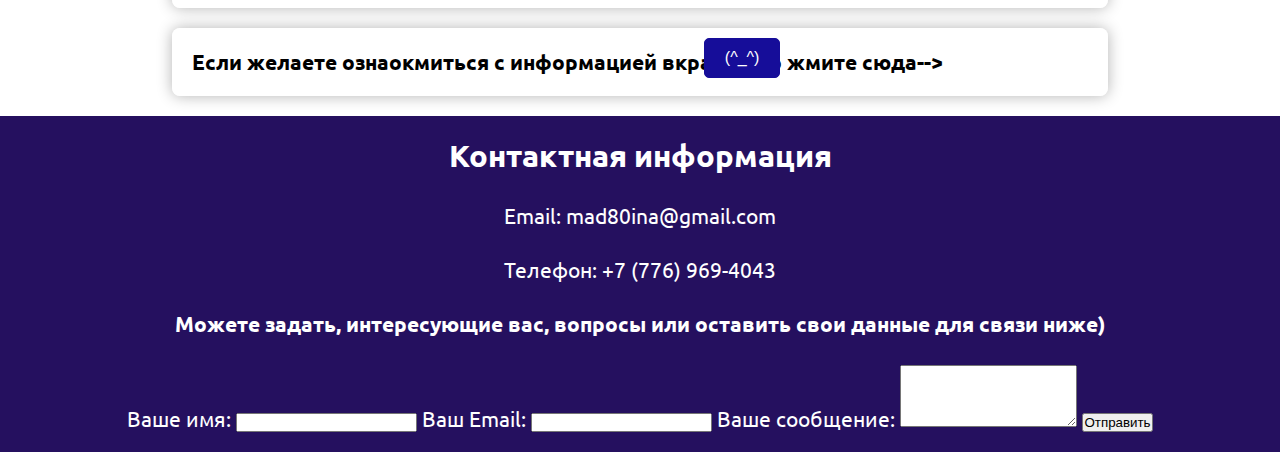
==== commit 666086a9: "Update index.html" ====
--- a/index.html
+++ b/index.html
@@ -39,7 +39,7 @@
             margin: 0 auto;
         }
 
-        button {
+        .shortInfo .container button {
             position: absolute;
             top: 15%;
             right: 35%;
@@ -53,9 +53,38 @@
             transition: 0.5s;
         }
 
-        button:hover {
+        .shortInfo .container button:hover {
             background-color: #3c3692; 
             transform: scale(1.05);
+        }
+
+        @media screen and (min-width: 768px) and (max-width: 1024px) {
+            .container {
+                max-width: 90%;
+            }
+
+            .shortInfo .container button {
+                position: static; 
+            }
+
+            .shortInfo .container {
+                display: flex;
+                align-items: center;
+                justify-content: space-between; 
+            }
+        }
+            
+
+        @media screen and (min-width: 480px) and (max-width: 768px) {
+            .shortInfo .container button {
+                position: static;
+            }
+
+            .shortInfo .container {
+                display: flex;
+                align-items: center;
+                justify-content: space-between; 
+            }
         }
     </style>
 </head>
@@ -136,7 +165,7 @@
                         <a href="https://ibb.co.com/B41GN9z"><img src="https://i.ibb.co.com/DGqYpZV/photo-2023-12-10-21-44-54.jpg" alt="photo-2023-12-10-21-44-54"></a>
                         <a href="https://ibb.co.com/VwRgFHv"><img src="https://i.ibb.co.com/1z1rCs9/photo-2023-12-10-21-45-04.jpg" alt="photo-2023-12-10-21-45-04"></a>
                         <a href="https://ibb.co.com/2YjGmjv"><img src="https://i.ibb.co.com/FqBRNB5/photo-2023-12-10-21-45-18.jpg" alt="photo-2023-12-10-21-45-18"></a>
-                    </div><br>
+                    </div>
                     <h4>Так, а еще я часто делаю фото того, <span style="color: #940988;">что мне нравится...</span></h4><br>
                     <div class="galleryThree">
                         <a href="https://ibb.co.com/hMT35rY"><img src="https://i.ibb.co.com/59JbDCK/photo-2023-12-13-23-12-56.jpg" alt="photo-2023-12-13-23-12-56"></a>
@@ -169,7 +198,7 @@
                         <a href="https://ibb.co.com/Zz1x2r1"><img src="https://i.ibb.co.com/QvjMDVj/photo-2023-12-14-00-51-42.jpg" alt="photo-2023-12-14-00-51-42"></a>
                         <a href="https://ibb.co.com/8stnWSb"><img src="https://i.ibb.co.com/LRHDL2r/photo-2023-12-14-00-51-52.jpg" alt="photo-2023-12-14-00-51-52"></a>
                         <a href="https://ibb.co.com/V22XD3Z"><img src="https://i.ibb.co.com/9ssR2GL/photo-2023-12-14-01-00-03.jpg" alt="photo-2023-12-14-01-00-03"></a>       
-                    </div><br>
+                    </div>
                     <h4>И эти тоже красивые^^</h4><br>
                     <div class="galleryFour">
                         <a href="https://ibb.co.com/ChmGK3H"><img src="https://i.ibb.co.com/vZVn46j/photo-2023-12-13-23-13-44.jpg" alt="photo-2023-12-13-23-13-44"></a>
@@ -191,8 +220,22 @@
             <div class="end">
                 <div class="container">
                     <a name="contact"></a>
-                    <h2>Контактная информация</h2>
-                    
+                    <h2>Контактная информация</h2><br>
+                    <p>Email: mad80ina@gmail.com</p><br>
+                    <p>Телефон: +7 (776) 969-4043</p><br>
+                    <h4>Можете задать, интересующие вас, вопросы или оставить свои данные для связи ниже)</h4><br>
+                    <form action="">
+                        <label for="name">Ваше имя:</label>
+                        <input type="text" id="name" name="name" required>
+            
+                        <label for="email">Ваш Email:</label>
+                        <input type="email" id="email" name="email" required>
+            
+                        <label for="message">Ваше сообщение:</label>
+                        <textarea id="message" name="message" rows="4" required></textarea>
+            
+                        <button type="submit">Отправить</button>
+                    </form>
                 </div>
             </div>
         </footer>
--- a/style.css
+++ b/style.css
@@ -24,7 +24,7 @@
     color: skyblue;
 }
 
-.aboutMe, .myHobbies, .portfolio{
+.aboutMe, .myHobbies, .portfolio, .education, .contactInfo, .myTop, .shortInfo {
     width: 70%;
     margin: 20px auto;
     background-color: rgba(255, 255, 255, 0.767);
@@ -33,7 +33,7 @@
     box-shadow: 0 0 15px rgba(0, 0, 0, 0.301);
 }
 
-.aboutMe h2, .myHobbies h2, .portfolio h2 {
+.aboutMe h2, .myHobbies h2, .portfolio h2, .education h2, .contactInfo h2, .myTop h2 {
     background-color: #25105f;
     color: #fff;
     padding: 5px 10px;
@@ -51,6 +51,14 @@
     box-shadow: 0 0 15px rgba(31, 14, 107, 0.623);
 }
 
+#firstG  {
+    color: #991187;
+}
+
+#secondG {
+    color: #a71616;
+}
+
 .galleryOne, .galleryTwo {
     display: flex;
     flex-wrap: wrap;
@@ -63,7 +71,7 @@
     transition: transform 0.5s ease-in-out;
 }
 
-.galleryOne img {
+.galleryOne img, .galleryTwo img {
     margin-right: 20px;
     margin-bottom: 20px;
     max-width: 250px;
@@ -71,21 +79,47 @@
     border: 2px solid #ddd;
     border-radius: 8px;
     box-shadow: 0 4px 8px rgba(0, 0, 0, 0.1);
-}
-
-.galleryTwo img {
-    margin-right: 20px;
-    margin-bottom: 20px;
-    max-width: 250px;
-    height: auto;
-    border: 2px solid #ddd;
-    border-radius: 8px;
-    box-shadow: 0 4px 8px rgba(0, 0, 0, 0.1);
+    transition: transform 0.5s ease-in-out;
 }
 
 .galleryOne a:hover, .galleryTwo a:hover{
-    transform: scale(1.1);
+    transform: scale(1.05);
 }
+
+.galleryThree {
+    display: grid;
+    grid-template-columns: repeat(auto-fill, minmax(200px, 1fr));
+    gap: 10px;
+    text-align: center;
+}
+
+.galleryThree a, .galleryFour a {
+    display: block;
+    overflow: hidden;
+    border-radius: 8px;
+}
+
+.galleryThree img, .galleryFour img {
+    width: 100%;
+    height: auto;
+    border: 2px solid #ddd;
+    transition: transform 0.3s ease-in-out;
+}
+
+.galleryThree a:hover img, .galleryFour a:hover img {
+    transform: scale(1.05);
+}
+
+.galleryFour {
+    display: grid;
+    grid-template-columns: repeat(3, 1fr);
+    gap: 10px;
+    text-align: center;
+}
+
+
+
+
 
 footer {
     text-align: center;
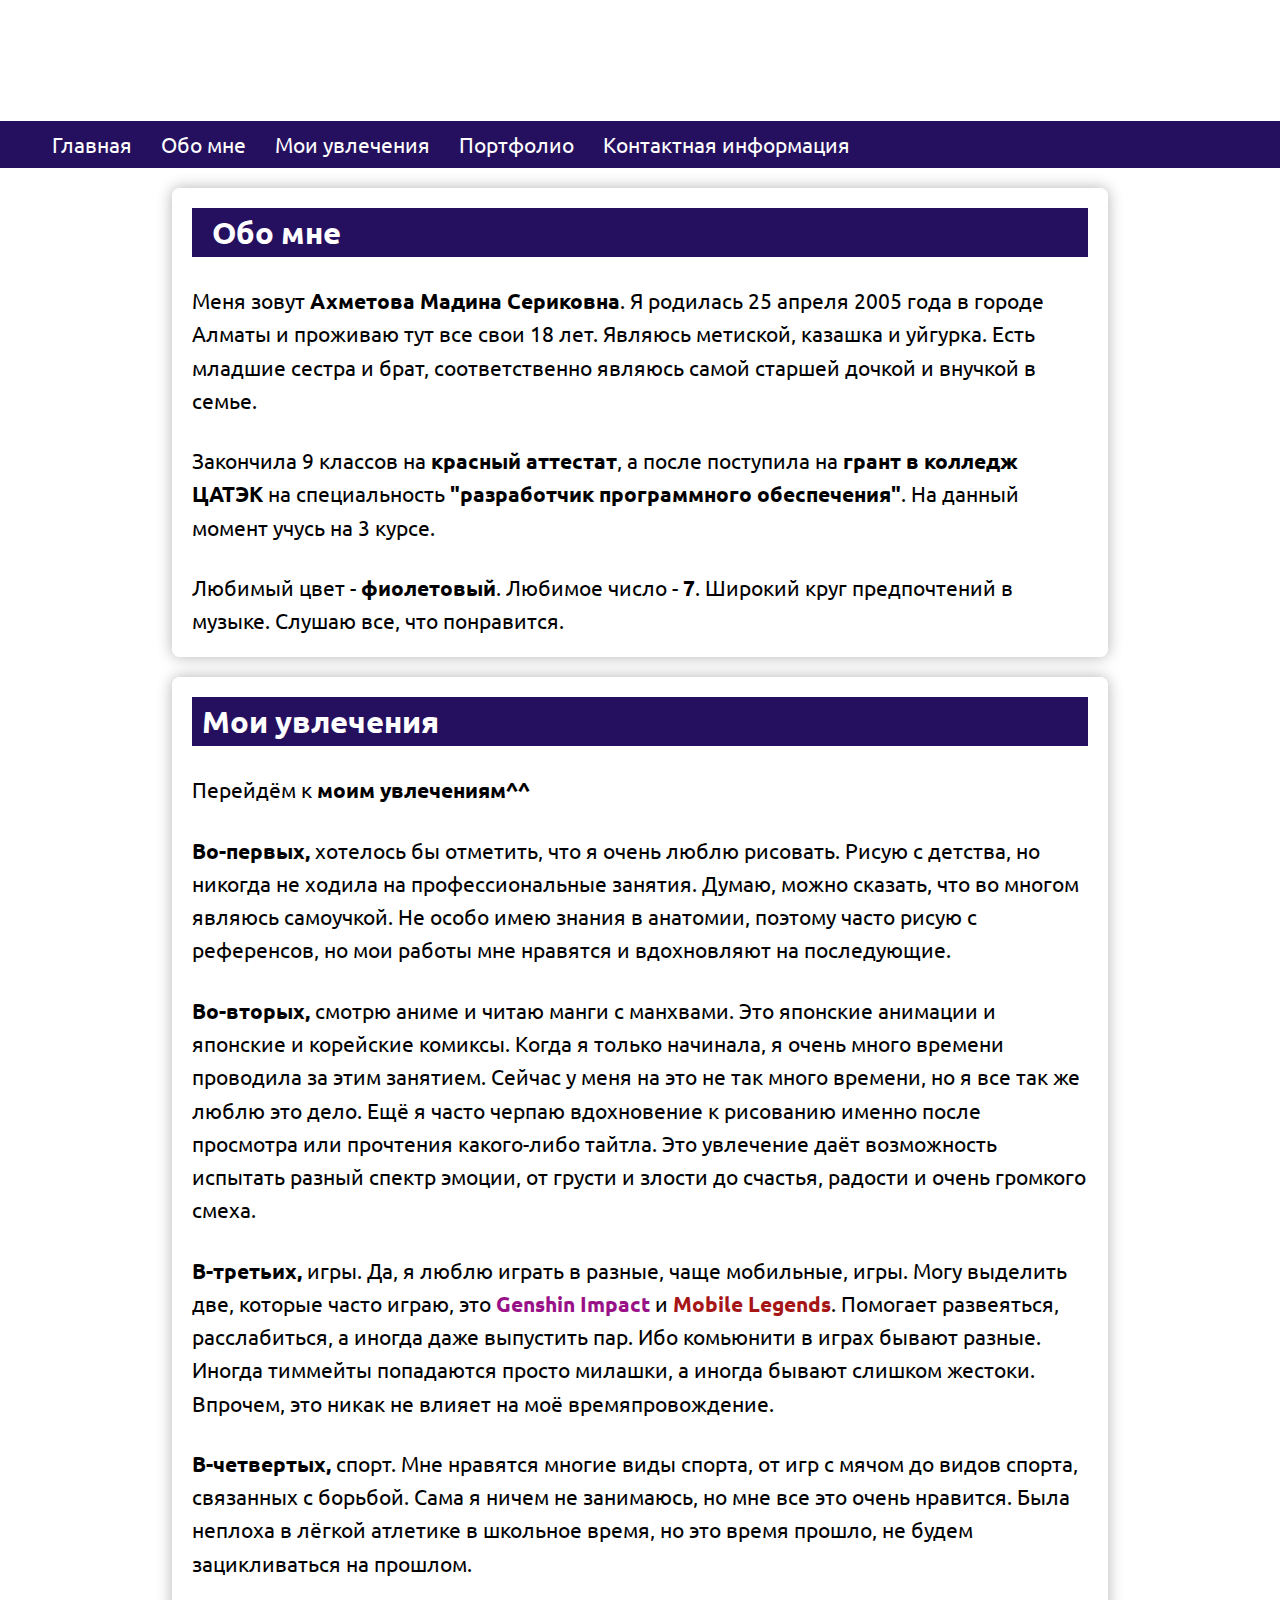
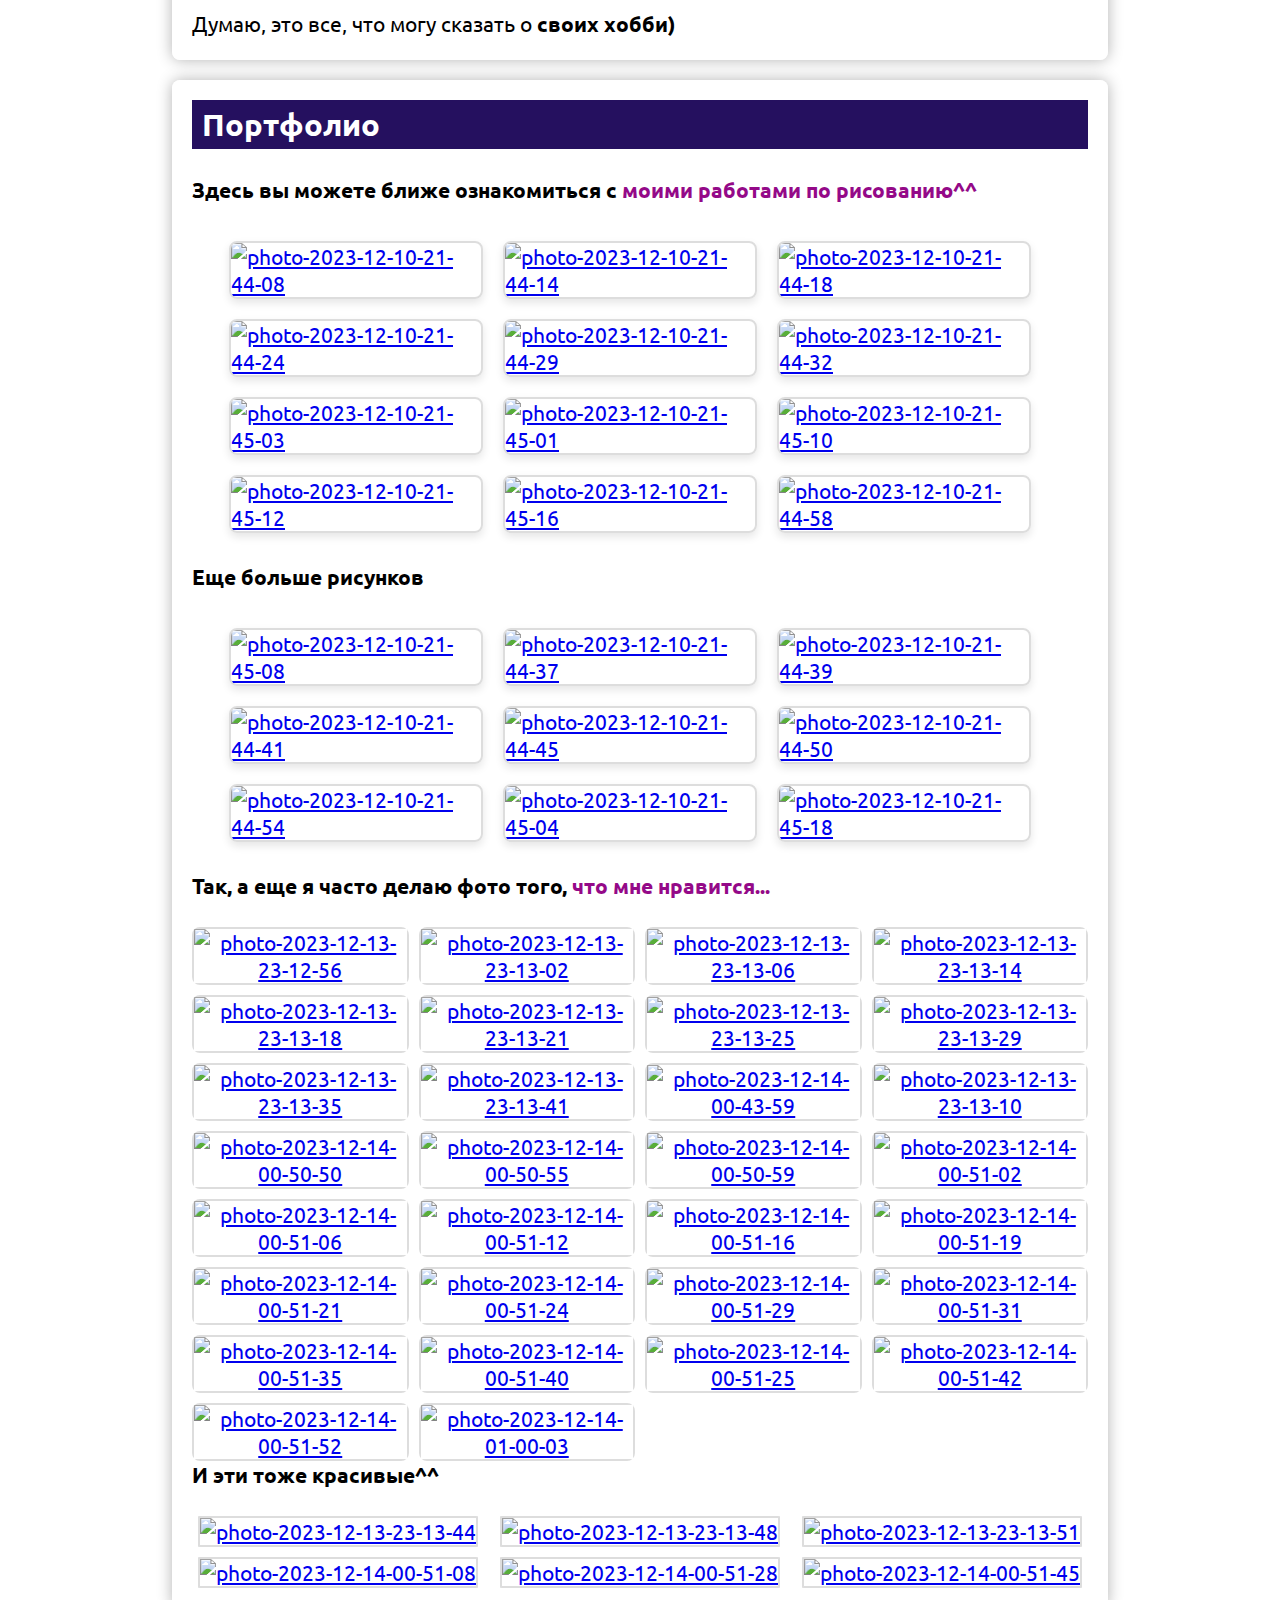
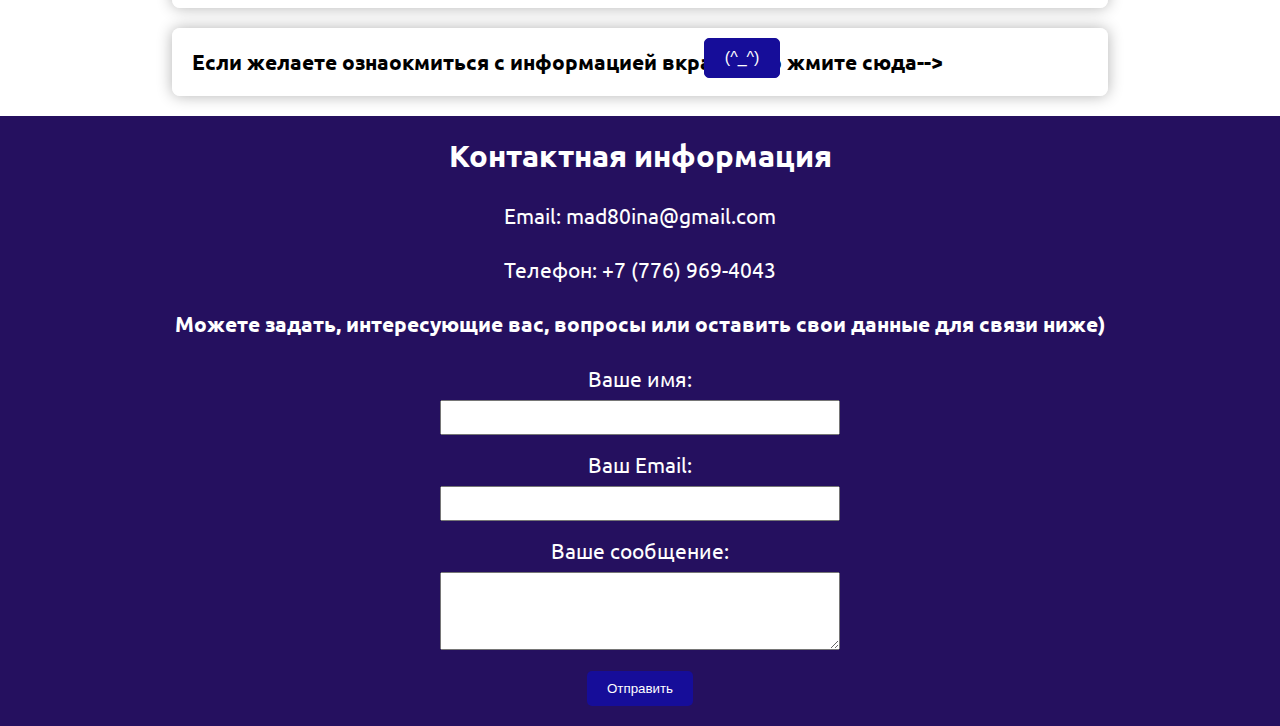
==== commit 0cbadbfc: "Update index.html" ====
--- a/index.html
+++ b/index.html
@@ -26,7 +26,7 @@
             font-size: 1.3em;
             background-size: cover;
             background-position: center;
-            background-attachment: fixed;
+            background-attachment: fixed;   
             color: #000000;
         }
 
@@ -78,6 +78,9 @@
         @media screen and (min-width: 480px) and (max-width: 768px) {
             .shortInfo .container button {
                 position: static;
+                top: 5%;
+                right: 5%;
+                font-size: 14px;
             }
 
             .shortInfo .container {
--- a/style.css
+++ b/style.css
@@ -117,13 +117,118 @@
     text-align: center;
 }
 
-
-
-
-
 footer {
-    text-align: center;
+    background-color: #25105f;
+    color: white;
     padding: 20px;
-    background-color: #25105f;
-    color: #fff;
-}
+    text-align: center;
+}
+
+form {
+    max-width: 400px;
+    margin: 0 auto;
+}
+
+label {
+    display: block;
+    margin-bottom: 8px;
+}
+
+input,
+textarea {
+    width: 100%;
+    padding: 8px;
+    margin-bottom: 16px;
+    box-sizing: border-box;
+}
+
+form button {
+    background-color: #160d99;
+    color: white;
+    padding: 10px 20px;
+    border: none;
+    border-radius: 5px;
+    cursor: pointer;
+    transition: 0.3s;
+}
+
+form button:hover {
+    background-color: #3c3692;
+    transform: scale(1.1);
+}
+
+@media screen and (min-width:768px) and (max-width: 1024px) {
+    body {
+        font-size: 1.2em;
+    }
+
+    .aboutMe,
+    .myHobbies,
+    .portfolio,
+    .education,
+    .contactInfo,
+    .myTop,
+    .shortInfo {
+        width: 90%;
+        margin: 20px auto;
+        padding: 10px;
+    }
+
+    .section1 img {
+        float: none;
+        margin-top: 20px;
+        margin-right: 0;
+        margin-bottom: 20px;
+    }
+
+    nav {
+        padding: 10px 0;
+    }
+
+    .galleryThree,
+    .galleryFour {
+        display: block;
+    }
+
+    form {
+        max-width: none;
+    }
+}
+
+@media screen and (min-width:480px) and (max-width: 768px) {
+    body {
+        font-size: 1.1em;
+    }
+
+    .aboutMe,
+    .myHobbies,
+    .portfolio,
+    .education,
+    .contactInfo,
+    .myTop,
+    .shortInfo {
+        width: 90%;
+        margin: 20px auto;
+        padding: 10px;
+    }
+
+    .section1 img {
+        float: none;
+        margin-top: 20px;
+        margin-right: 0;
+        margin-bottom: 20px;
+    }
+
+    nav {
+        padding: 10px 0;
+    }
+
+    .galleryThree,
+    .galleryFour {
+        display: block;
+    }
+
+    form {
+        max-width: none;
+    }
+}
